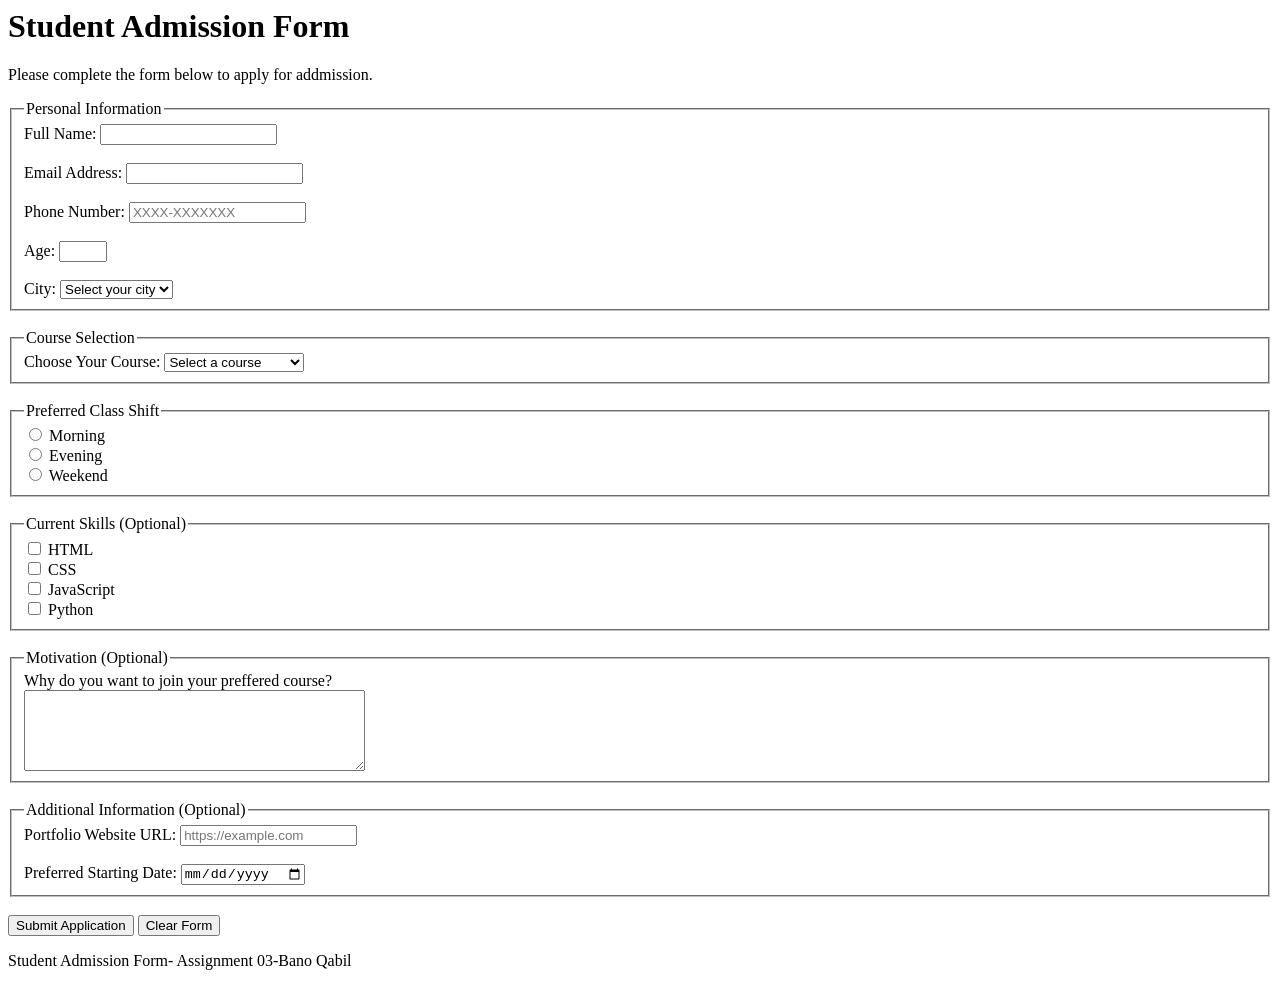
==== index.html @ 426e71d6 "first commit" ====
<html lang="en">
<head>
    <title>Student Admission Form</title>
</head>

<body>

    <header>
        <h1>Student Admission Form</h1>
        <p>Please complete the form below to apply for addmission.</p>
    </header>

    <main>
        <form>

            <fieldset>
                <legend>Personal Information</legend>

                <label for="fullName">Full Name:</label>
                <input
                    type="text"
                    id="fullName"
                    name="fullName"
                    minlength="3"
                    required
                >
                <br><br>

                <label for="email">Email Address:</label>
                <input
                    type="email"
                    id="email"
                    name="email"
                    required
                >
                <br><br>

                <label for="phone">Phone Number:</label>
                <input
                    type="tel"
                    id="phone"
                    name="phone"
                    pattern="03[0-9]{9}"
                    title="Enter an 11-digit Pakistani mobile number starting with 03."
                    placeholder="XXXX-XXXXXXX"
                >
                <br><br>

                <label for="age">Age:</label>
                <input
                    type="number"
                    id="age"
                    name="age"
                    min="16"
                    max="60"
                    required
                >
                <br><br>

                <label for="city">City:</label>
                <select id="city" name="city" required>
                    <option value="" selected disabled>
                        Select your city
                    </option>
                    <option value="islamabad">Islamabad</option>
                    <option value="rawalpindi">Rawalpindi</option>
                    <option value="lahore">Lahore</option>
                    <option value="karachi">Karachi</option>
                    <option value="peshawar">Peshawar</option>
                </select>
            </fieldset>

            <br>

            <fieldset>
                <legend>Course Selection</legend>

                <label for="course">Choose Your Course:</label>
                <select id="course" name="course" required>
                    <option value="" selected disabled>
                        Select a course
                    </option>
                    <option value="web-development">
                        Web Development
                    </option>
                    <option value="graphic-design">
                        Graphic Design
                    </option>
                    <option value="digital-marketing">
                        Digital Marketing
                    </option>
                    <option value="artificial-intelligence">
                        Artificial Intelligence
                    </option>
                </select>
            </fieldset>

            <br>

            <fieldset>
                <legend>Preferred Class Shift</legend>

                <input
                    type="radio"
                    id="morning"
                    name="shift"
                    value="morning"
                    required
                >
                <label for="morning">Morning</label>
                <br>

                <input
                    type="radio"
                    id="evening"
                    name="shift"
                    value="evening"
                >
                <label for="evening">Evening</label>
                <br>

                <input
                    type="radio"
                    id="weekend"
                    name="shift"
                    value="weekend"
                >
                <label for="weekend">Weekend</label>
            </fieldset>

            <br>

            <fieldset>
                <legend>Current Skills (Optional)</legend>

                <input
                    type="checkbox"
                    id="html"
                    name="skills"
                    value="HTML"
                >
                <label for="html">HTML</label>
                <br>

                <input
                    type="checkbox"
                    id="css"
                    name="skills"
                    value="CSS">
                <label for="css">CSS</label>
                <br>

                <input
                    type="checkbox"
                    id="javascript"
                    name="skills"
                    value="JavaScript"
                >
                <label for="javascript">JavaScript</label>
                <br>

                <input
                    type="checkbox"
                    id="python"
                    name="skills"
                    value="Python">
                <label for="python">Python</label>
            </fieldset>

            <br>

            <fieldset>
                <legend>Motivation  (Optional)</legend>

                <label for="motivation">
                    Why do you want to join your preffered course?
                </label>
                <br>
          <textarea id="motivation"
                    name="motivation"
                    rows="5"
                    cols="40"
                    minlength="10"
                    maxlength="200"
                    required></textarea>
            </fieldset>

            <br>

            <fieldset>
                <legend>Additional Information (Optional)</legend>

                <label for="portfolio">Portfolio Website URL:</label>
                <input
                    type="url"
                    id="portfolio"
                    name="portfolio"
                    placeholder="https://example.com">
                <br><br>

                <label for="startDate">Preferred Starting Date:</label>
                <input
                    type="date"
                    id="startDate"
                    name="startDate">
            </fieldset>

            <br>

            <button type="submit">Submit Application</button>
            <button type="reset">Clear Form</button>

        </form>
    </main>

    <footer>
        <p>Student Admission Form- 
           Assignment 03-Bano Qabil</p>
    </footer>

</body>
</html>
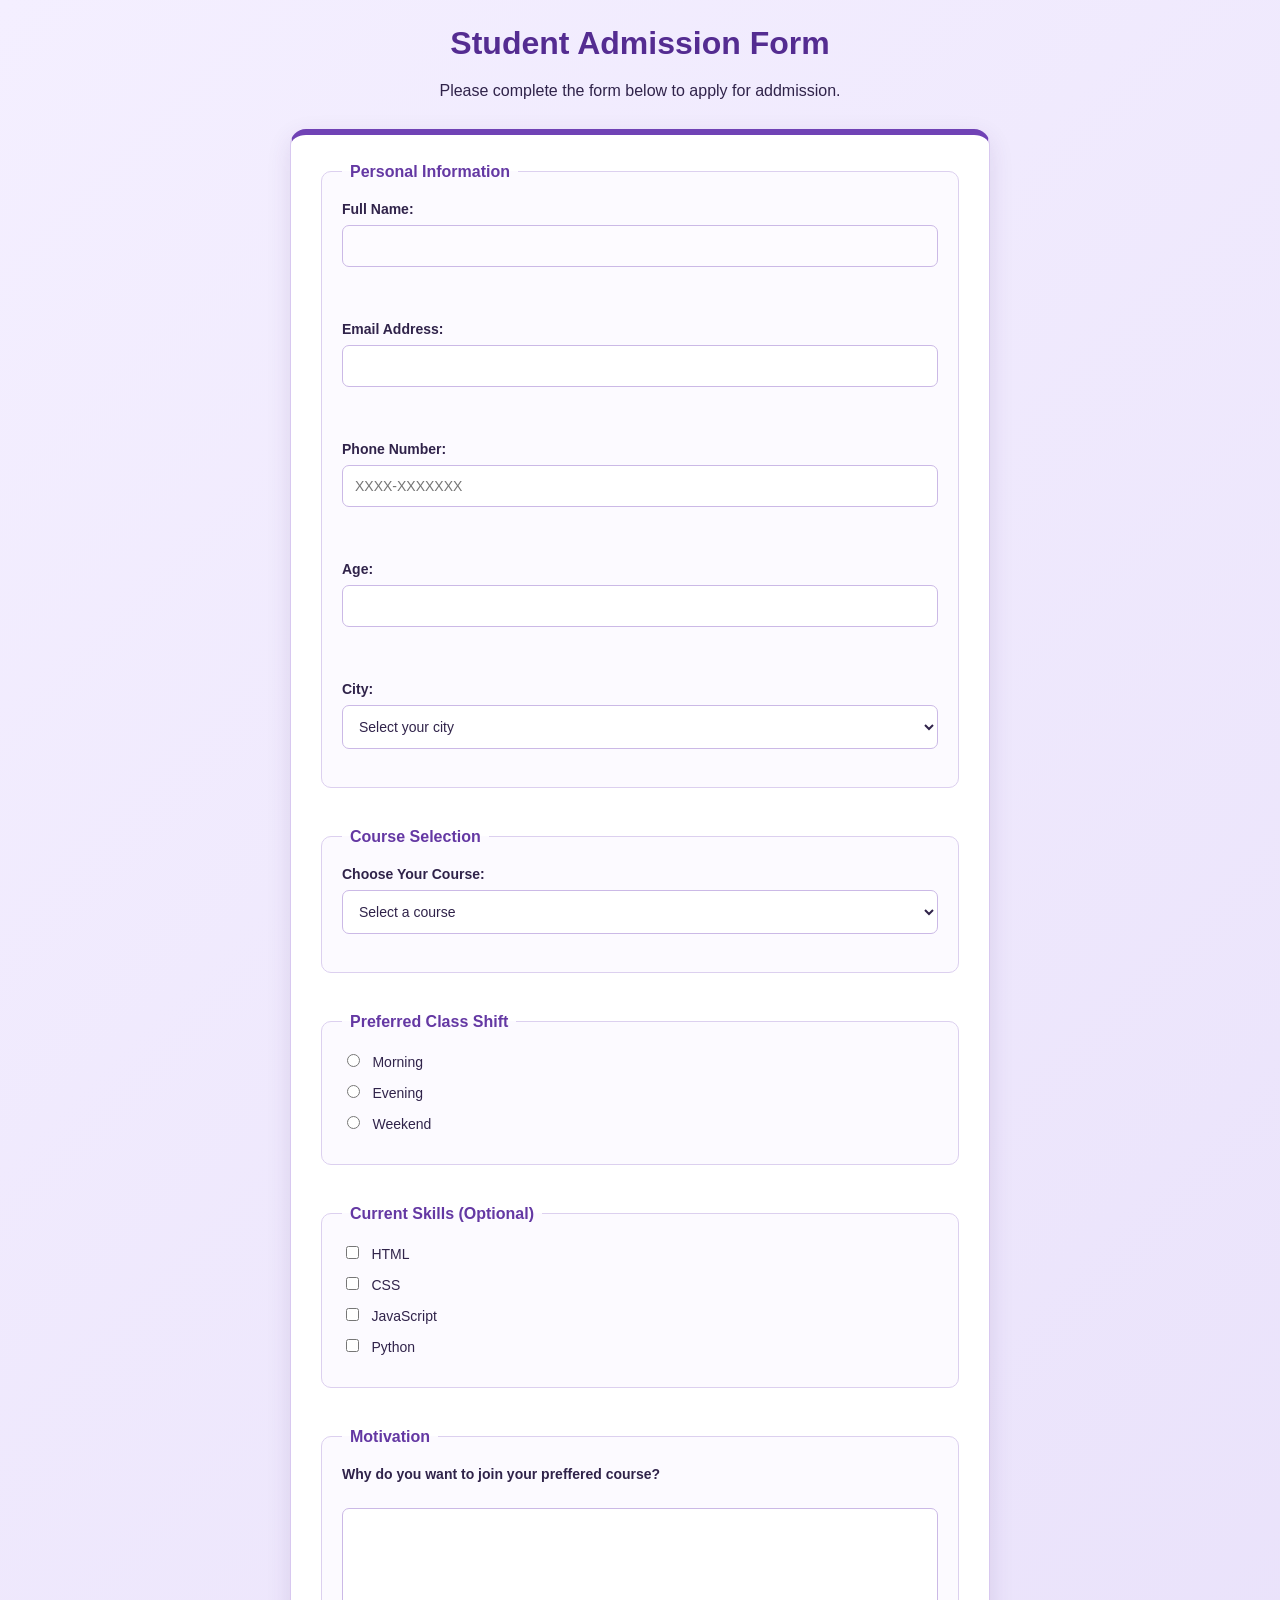
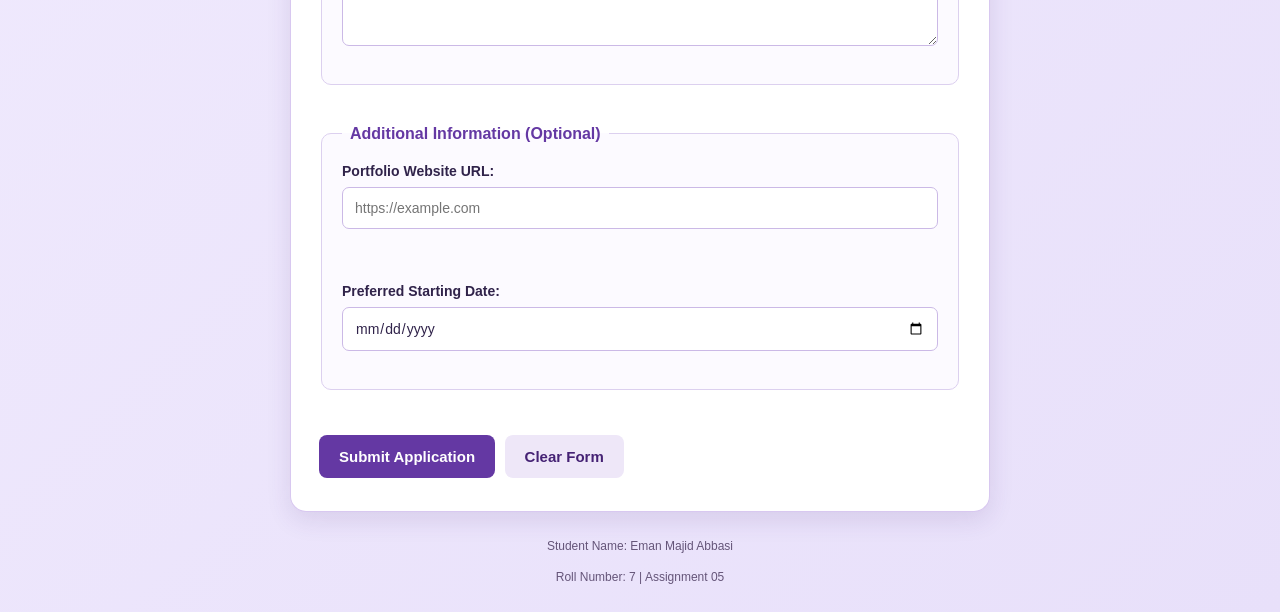
==== commit 13967576: "Add initial CSS styling to admission form" ====
--- a/index.html
+++ b/index.html
@@ -1,19 +1,20 @@
 <html lang="en">
 <head>
     <title>Student Admission Form</title>
+    <link rel="stylesheet" href="style.css">
 </head>
 
 <body>
 
-    <header>
+    <header class="page-header">
         <h1>Student Admission Form</h1>
         <p>Please complete the form below to apply for addmission.</p>
     </header>
 
     <main>
-        <form>
-
-            <fieldset>
+        <form class="admission-form">
+
+            <fieldset class="form-section">
                 <legend>Personal Information</legend>
 
                 <label for="fullName">Full Name:</label>
@@ -72,7 +73,7 @@
 
             <br>
 
-            <fieldset>
+            <fieldset class="form-section">
                 <legend>Course Selection</legend>
 
                 <label for="course">Choose Your Course:</label>
@@ -97,7 +98,7 @@
 
             <br>
 
-            <fieldset>
+            <fieldset class="form-section">
                 <legend>Preferred Class Shift</legend>
 
                 <input
@@ -130,7 +131,7 @@
 
             <br>
 
-            <fieldset>
+            <fieldset class="form-section">
                 <legend>Current Skills (Optional)</legend>
 
                 <input
@@ -169,8 +170,8 @@
 
             <br>
 
-            <fieldset>
-                <legend>Motivation  (Optional)</legend>
+            <fieldset class="form-section">
+                <legend>Motivation  </legend>
 
                 <label for="motivation">
                     Why do you want to join your preffered course?
@@ -187,7 +188,7 @@
 
             <br>
 
-            <fieldset>
+            <fieldset class="form-section">
                 <legend>Additional Information (Optional)</legend>
 
                 <label for="portfolio">Portfolio Website URL:</label>
@@ -207,16 +208,19 @@
 
             <br>
 
-            <button type="submit">Submit Application</button>
-            <button type="reset">Clear Form</button>
+            <button type="submit" class="submit-btn">
+             Submit Application
+            </button>
+            <button type="reset" class="reset-btn">
+             Clear Form
+              </button>
 
         </form>
     </main>
-
-    <footer>
-        <p>Student Admission Form- 
-           Assignment 03-Bano Qabil</p>
-    </footer>
-
+   
+           <footer class="page-footer">
+    <p>Student Name: Eman Majid Abbasi</p>
+    <p> Roll Number: 7 | Assignment 05 </p>
+</footer>
 </body>
 </html>
--- a/style.css
+++ b/style.css
@@ -0,0 +1,210 @@
+
+/* =================================
+   STUDENT ADMISSION FORM
+   Theme: Purple and Lavender
+   ================================= */
+
+/* Custom Improvement 1:
+   A soft gradient background and a shadowed form card
+   make the admission page look modern and professional.
+   Properties: background, box-shadow, border-radius. */
+
+* {
+    box-sizing: border-box;
+}
+
+body {
+    margin: 0;
+    padding: 25px 16px;
+    font-family: Arial, sans-serif;
+    background: linear-gradient(135deg, #f4efff, #e8e0fa);
+    color: #30234a;
+}
+
+/* Element selectors */
+
+h1 {
+    color: #542c91;
+    font-size: 32px;
+    margin-bottom: 10px;
+}
+
+p {
+    line-height: 1.6;
+}
+
+label {
+    display: block;
+    font-size: 14px;
+    font-weight: bold;
+    margin-bottom: 8px;
+}
+
+/* Class selectors */
+
+.page-header {
+    text-align: center;
+    max-width: 750px;
+    margin: 0 auto 25px;
+}
+
+.admission-form {
+    background-color: #ffffff;
+    max-width: 700px;
+    width: 100%;
+    margin: 0 auto;
+    padding: 28px;
+    border: 1px solid #d8c8f0;
+    border-top: 6px solid #7042b5;
+    border-radius: 16px;
+    box-shadow: 0 8px 25px rgba(73, 43, 115, 0.12);
+}
+
+.form-section {
+    border: 1px solid #dcd0ef;
+    border-radius: 10px;
+    padding: 20px;
+    margin-bottom: 22px;
+    background-color: #fcfaff;
+}
+
+.form-section legend {
+    color: #6438a3;
+    font-size: 16px;
+    font-weight: bold;
+    padding: 0 8px;
+}
+
+/* Consistent input styling */
+
+input[type="text"],
+input[type="email"],
+input[type="tel"],
+input[type="number"],
+input[type="url"],
+input[type="date"],
+select,
+textarea {
+    display: block;
+    width: 100%;
+    max-width: 100%;
+    padding: 12px;
+    margin-bottom: 18px;
+    border: 1px solid #cbb9e6;
+    border-radius: 7px;
+    background-color: #ffffff;
+    color: #30234a;
+    font-family: inherit;
+    font-size: 14px;
+}
+
+/* Custom Improvement 2:
+   A purple focus outline helps users identify the field
+   they are currently typing in.
+   Properties: border-color, outline, box-shadow. */
+
+input:focus,
+select:focus,
+textarea:focus {
+    outline: 2px solid #bba0ed;
+    border-color: #7042b5;
+    box-shadow: 0 0 6px rgba(112, 66, 181, 0.2);
+}
+
+textarea {
+    resize: vertical;
+    min-height: 120px;
+}
+
+/* Two ID selectors */
+
+#fullName {
+    background-color: #fdfbff;
+}
+
+#motivation {
+    line-height: 1.6;
+}
+
+/* Radio buttons and checkboxes */
+
+input[type="radio"],
+input[type="checkbox"] {
+    accent-color: #7042b5;
+    margin-right: 8px;
+}
+
+.form-section input[type="radio"] + label,
+.form-section input[type="checkbox"] + label {
+    display: inline-block;
+    font-weight: normal;
+    margin: 0 0 12px;
+}
+
+/* Buttons */
+
+.submit-btn,
+.reset-btn {
+    padding: 13px 20px;
+    border: none;
+    border-radius: 8px;
+    font-size: 15px;
+    font-weight: bold;
+    cursor: pointer;
+    margin: 5px 5px 5px 0;
+    transition: background-color 0.2s, transform 0.2s;
+}
+
+.submit-btn {
+    background-color: #6438a3;
+    color: #ffffff;
+}
+
+.submit-btn:hover {
+    background-color: #452274;
+    transform: translateY(-2px);
+}
+
+.reset-btn {
+    background-color: #eee7f8;
+    color: #452274;
+}
+
+.reset-btn:hover {
+    background-color: #d9c9f0;
+}
+
+/* Footer */
+
+.page-footer {
+    text-align: center;
+    margin: 25px auto 0;
+    font-size: 12px;
+    color: #655579;
+}
+
+/* Mobile responsive layout */
+
+@media (max-width: 500px) {
+    body {
+        padding: 18px 10px;
+    }
+
+    h1 {
+        font-size: 25px;
+    }
+
+    .admission-form {
+        padding: 16px;
+    }
+
+    .form-section {
+        padding: 14px;
+    }
+
+    .submit-btn,
+    .reset-btn {
+        width: 100%;
+        margin: 5px 0;
+    }
+}
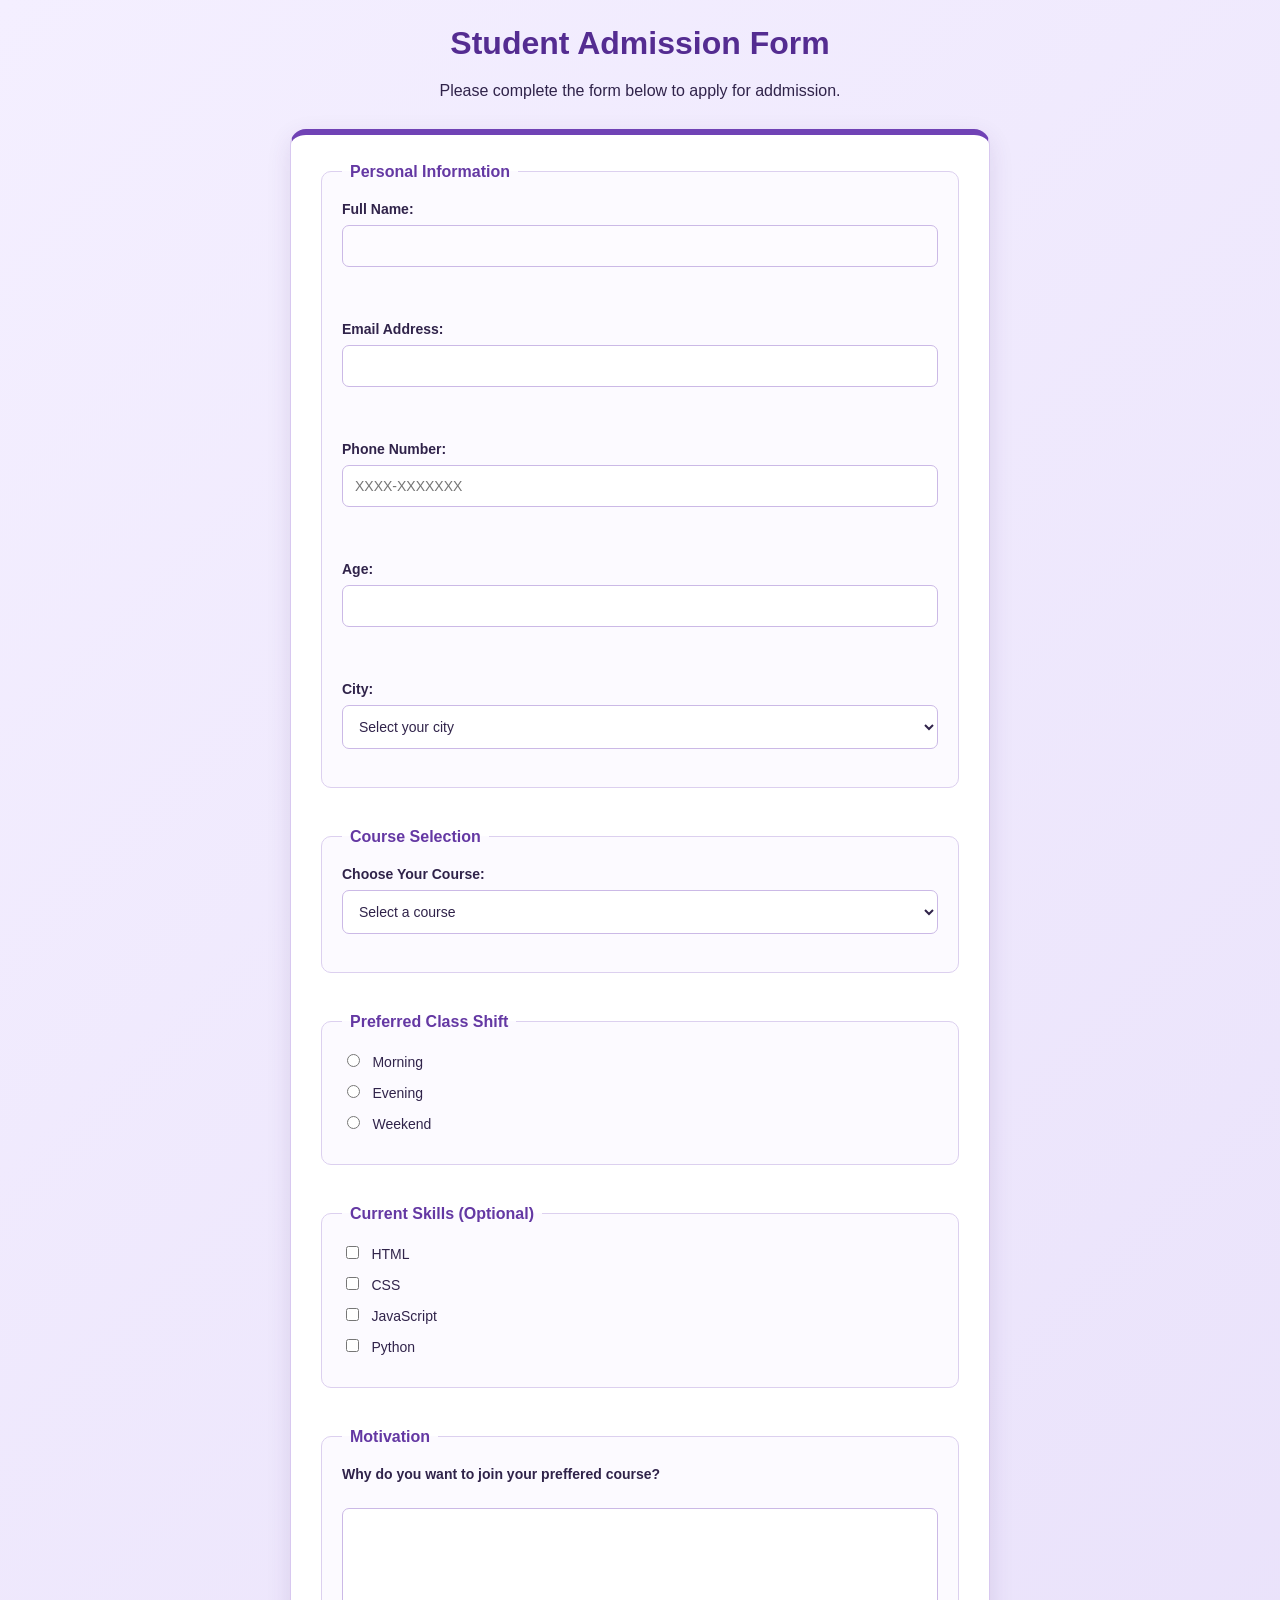
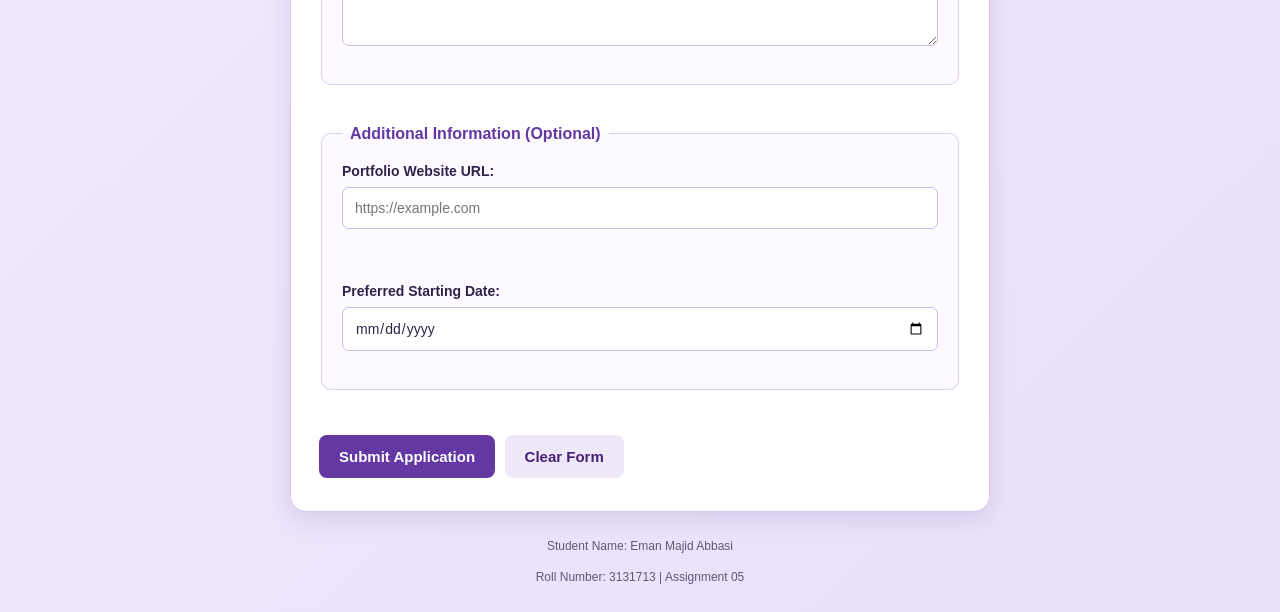
==== commit 984e696b: "Update index.html" ====
--- a/index.html
+++ b/index.html
@@ -220,7 +220,7 @@
    
            <footer class="page-footer">
     <p>Student Name: Eman Majid Abbasi</p>
-    <p> Roll Number: 7 | Assignment 05 </p>
+    <p> Roll Number: 3131713 | Assignment 05 </p>
 </footer>
 </body>
-</html>+</html>
--- a/style.css
+++ b/style.css
@@ -208,3 +208,12 @@
         margin: 5px 0;
     }
 }
+/* Custom Improvement: Smooth scrolling and selection color */
+html {
+    scroll-behavior: smooth;
+}
+
+::selection {
+    background-color: #7042b5;
+    color: white;
+}
